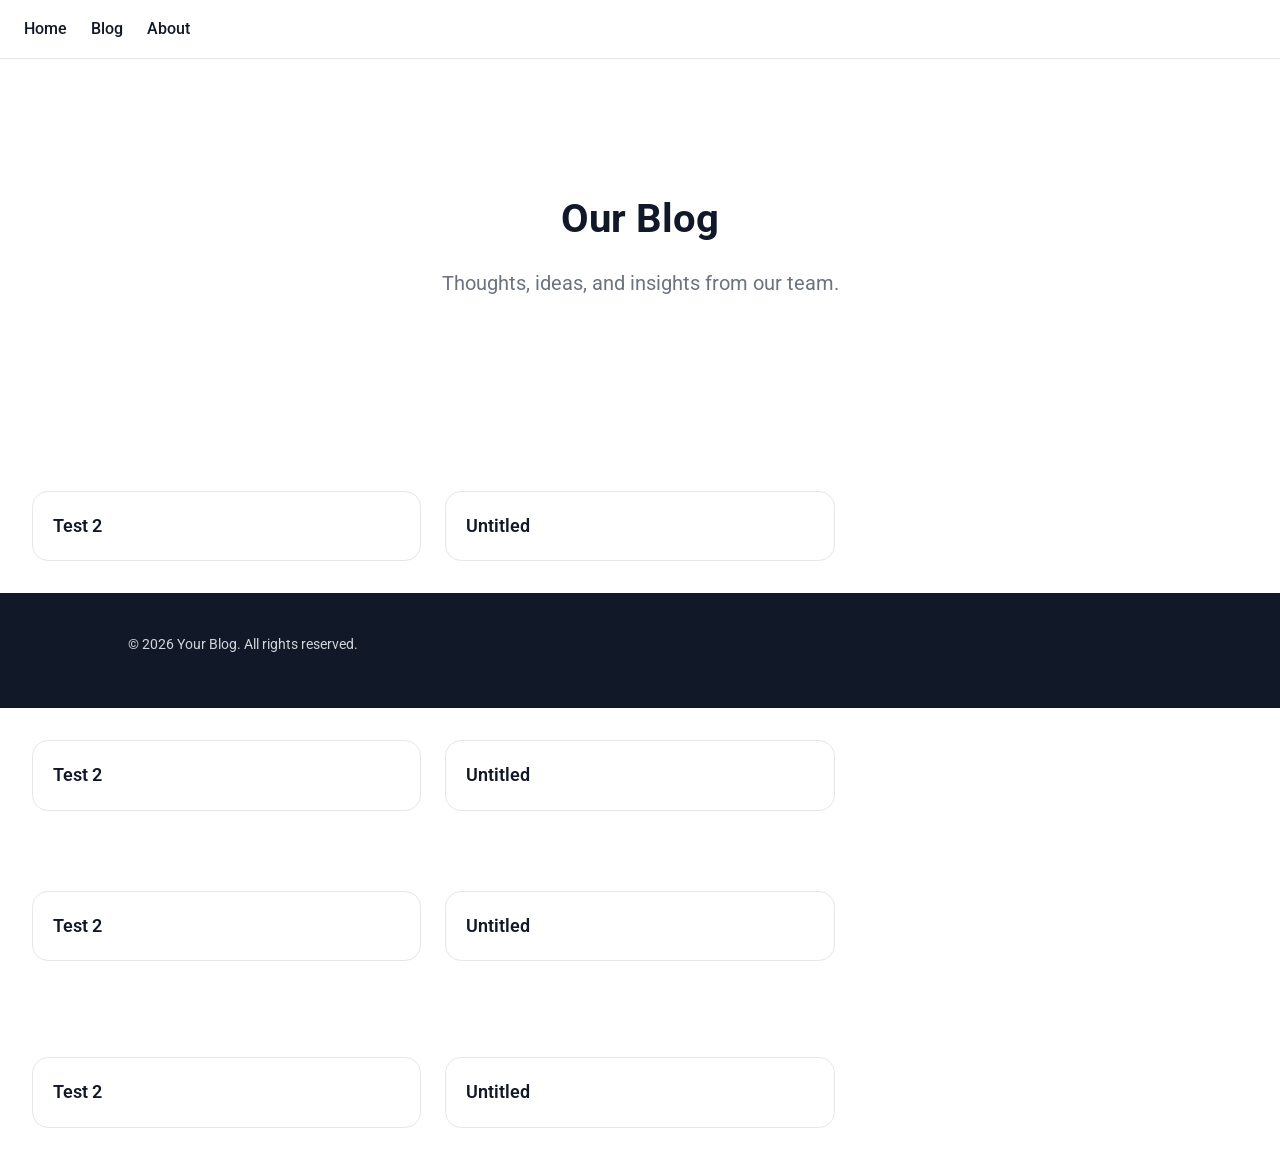
==== blog/index.html @ ab775a7a "Update site via SiteForge" ====
<!DOCTYPE html>
<html lang="en">
<head>
    <meta charset="UTF-8">
    <meta name="viewport" content="width=device-width, initial-scale=1.0">
    <meta name="description" content="">
    <title>Blog | test1</title>
    <link rel="preconnect" href="https://fonts.googleapis.com"><link rel="preconnect" href="https://fonts.gstatic.com" crossorigin><link rel="stylesheet" href="https://fonts.googleapis.com/css2?family=Roboto:wght@400;500;700&display=swap">
    <script>window.__ENV={"SUPABASE_URL":"https://tsmxhuqbdoeycesbgiqq.supabase.co","SUPABASE_PUBLISHABLE_KEY":"sb_publishable_xi4bJHSr4XA5A9AK3J_UIw_sf5tXrwO"};</script>
    <style>:root {
  --sf-primary: #2563eb;
  --sf-primary-dark: #1d4ed8;
  --sf-primary-light: #eff6ff;
  --sf-secondary: #7c3aed;
  --sf-accent: #4f46e5;
  --sf-background: #ffffff;
  --sf-surface: #ffffff;
  --sf-surface-alt: #f9fafb;
  --sf-text: #111827;
  --sf-text-muted: #6b7280;
  --sf-text-inverse: #ffffff;
  --sf-border: #e5e7eb;
  --sf-dark-bg: #111827;
  --sf-dark-text: #d1d5db;
  --sf-font-family: -apple-system, BlinkMacSystemFont, 'Segoe UI', Roboto, sans-serif;
  --sf-heading-font-family: -apple-system, BlinkMacSystemFont, 'Segoe UI', Roboto, sans-serif;
  --sf-heading-weight: 700;
  --sf-base-size: 1rem;
  --sf-line-height: 1.6;
  --sf-heading-line-height: 1.2;
  --sf-section-padding-y: 4rem;
  --sf-section-padding-x: 2rem;
  --sf-container-max-width: 72rem;
  --sf-element-gap: 1.5rem;
  --sf-radius-sm: 0.25rem;
  --sf-radius-md: 0.5rem;
  --sf-radius-lg: 1rem;
  --sf-radius-full: 9999px;
  --sf-btn-radius: 0.5rem;
  --sf-btn-padding-x: 1.5rem;
  --sf-btn-padding-y: 0.75rem;
  --sf-btn-font-weight: 600;
  --sf-shadow-sm: 0 1px 2px rgba(0,0,0,0.05);
  --sf-shadow-md: 0 4px 6px -1px rgba(0,0,0,0.1), 0 2px 4px -2px rgba(0,0,0,0.1);
  --sf-shadow-lg: 0 10px 15px -3px rgba(0,0,0,0.1), 0 4px 6px -4px rgba(0,0,0,0.1);
}
/* SiteForge — Generated Styles */
*, *::before, *::after { box-sizing: border-box; margin: 0; padding: 0; }
html { font-size: var(--sf-base-size); line-height: var(--sf-line-height); -webkit-text-size-adjust: 100%; }
body {
    font-family: var(--sf-font-family);
    color: var(--sf-text);
    background: var(--sf-background);
    min-height: 100vh;
}
img { max-width: 100%; height: auto; display: block; }
a { color: var(--sf-primary); text-decoration: none; }
a:hover { text-decoration: underline; }

/* Rich text content */
p { margin-bottom: 0.75rem; }
h2 { font-size: 1.5rem; font-weight: var(--sf-heading-weight); margin-bottom: 0.75rem; }
h3 { font-size: 1.25rem; font-weight: 600; margin-bottom: 0.5rem; }
ul, ol { margin-left: 1.5rem; margin-bottom: 0.75rem; }
blockquote { border-left: 3px solid var(--sf-primary); padding-left: 1rem; margin: 1rem 0; }

details summary { cursor: pointer; }
details summary::-webkit-details-marker { display: none; }

@media (max-width: 768px) {
    section h1 { font-size: 1.75rem !important; }
    div[style*="grid-template-columns"] { grid-template-columns: 1fr !important; }
    [data-sf-grid] { grid-template-columns: 1fr !important; }
    [data-sf-split] { flex-direction: column !important; }
    [data-sf-split] > * { width: 100% !important; flex: none !important; }
}
</style>
</head>
<body>
<nav style="display:flex;align-items:center;justify-content:space-between;padding:1rem 1.5rem;background:var(--sf-background);border-bottom:1px solid var(--sf-border);">
    
    <div style="display:flex;gap:var(--sf-element-gap);">
        <a href="/" style="color:var(--sf-text);font-weight:500;text-decoration:none;">Home</a>
        <a href="/blog" style="color:var(--sf-text);font-weight:500;text-decoration:none;">Blog</a>
        <a href="/about" style="color:var(--sf-text);font-weight:500;text-decoration:none;">About</a>
    </div>
</nav>
<section style="position:relative;min-height:400px;display:flex;flex-direction:column;justify-content:center;align-items:center;padding:5rem var(--sf-section-padding-x);text-align:center;"><div style="position:relative;z-index:1;max-width:48rem;"><h1 style="font-size:2.5rem;font-weight:var(--sf-heading-weight);margin-bottom:1rem;color:var(--sf-text)">Our Blog</h1><p style="font-size:1.25rem;margin-bottom:2rem;color:var(--sf-text-muted)">Thoughts, ideas, and insights from our team.</p><div></div></div></section>
<div style="padding:2rem"><div style="display:grid;grid-template-columns:repeat(auto-fill,minmax(300px,1fr));gap:1.5rem;">
<a href="/blog/untitled-2.html" style="display:block;border:1px solid var(--sf-border);border-radius:var(--sf-radius-lg);padding:1.25rem;text-decoration:none;color:inherit;transition:box-shadow 0.2s;">
    
    <h3 style="font-size:1.125rem;font-weight:600;color:var(--sf-text);margin:0;">Test 2</h3>
    
</a>
<a href="/blog/untitled.html" style="display:block;border:1px solid var(--sf-border);border-radius:var(--sf-radius-lg);padding:1.25rem;text-decoration:none;color:inherit;transition:box-shadow 0.2s;">
    
    <h3 style="font-size:1.125rem;font-weight:600;color:var(--sf-text);margin:0;">Untitled</h3>
    
</a>
</div></div>
<footer style="background:var(--sf-dark-bg);color:var(--sf-dark-text);padding:2.5rem 1.5rem;"><div style="max-width:64rem;margin:0 auto;display:flex;flex-wrap:wrap;align-items:center;justify-content:space-between;gap:1.5rem;"><p style="font-size:0.875rem;">© 2026 Your Blog. All rights reserved.</p><div></div></div></footer>
<div style="padding:2rem"><div style="display:grid;grid-template-columns:repeat(auto-fill,minmax(300px,1fr));gap:1.5rem;">
<a href="/blog/untitled-2.html" style="display:block;border:1px solid var(--sf-border);border-radius:var(--sf-radius-lg);padding:1.25rem;text-decoration:none;color:inherit;transition:box-shadow 0.2s;">
    
    <h3 style="font-size:1.125rem;font-weight:600;color:var(--sf-text);margin:0;">Test 2</h3>
    
</a>
<a href="/blog/untitled.html" style="display:block;border:1px solid var(--sf-border);border-radius:var(--sf-radius-lg);padding:1.25rem;text-decoration:none;color:inherit;transition:box-shadow 0.2s;">
    
    <h3 style="font-size:1.125rem;font-weight:600;color:var(--sf-text);margin:0;">Untitled</h3>
    
</a>
</div></div>
<div style="padding:3rem 2rem"><div style="display:grid;grid-template-columns:repeat(auto-fill,minmax(300px,1fr));gap:1.5rem;">
<a href="/blog/untitled-2.html" style="display:block;border:1px solid var(--sf-border);border-radius:var(--sf-radius-lg);padding:1.25rem;text-decoration:none;color:inherit;transition:box-shadow 0.2s;">
    
    <h3 style="font-size:1.125rem;font-weight:600;color:var(--sf-text);margin:0;">Test 2</h3>
    
</a>
<a href="/blog/untitled.html" style="display:block;border:1px solid var(--sf-border);border-radius:var(--sf-radius-lg);padding:1.25rem;text-decoration:none;color:inherit;transition:box-shadow 0.2s;">
    
    <h3 style="font-size:1.125rem;font-weight:600;color:var(--sf-text);margin:0;">Untitled</h3>
    
</a>
</div></div>
<div style="padding:3rem 2rem"><div style="display:grid;grid-template-columns:repeat(auto-fill,minmax(300px,1fr));gap:1.5rem;">
<a href="/blog/untitled-2.html" style="display:block;border:1px solid var(--sf-border);border-radius:var(--sf-radius-lg);padding:1.25rem;text-decoration:none;color:inherit;transition:box-shadow 0.2s;">
    
    <h3 style="font-size:1.125rem;font-weight:600;color:var(--sf-text);margin:0;">Test 2</h3>
    
</a>
<a href="/blog/untitled.html" style="display:block;border:1px solid var(--sf-border);border-radius:var(--sf-radius-lg);padding:1.25rem;text-decoration:none;color:inherit;transition:box-shadow 0.2s;">
    
    <h3 style="font-size:1.125rem;font-weight:600;color:var(--sf-text);margin:0;">Untitled</h3>
    
</a>
</div></div>
</body>
</html>
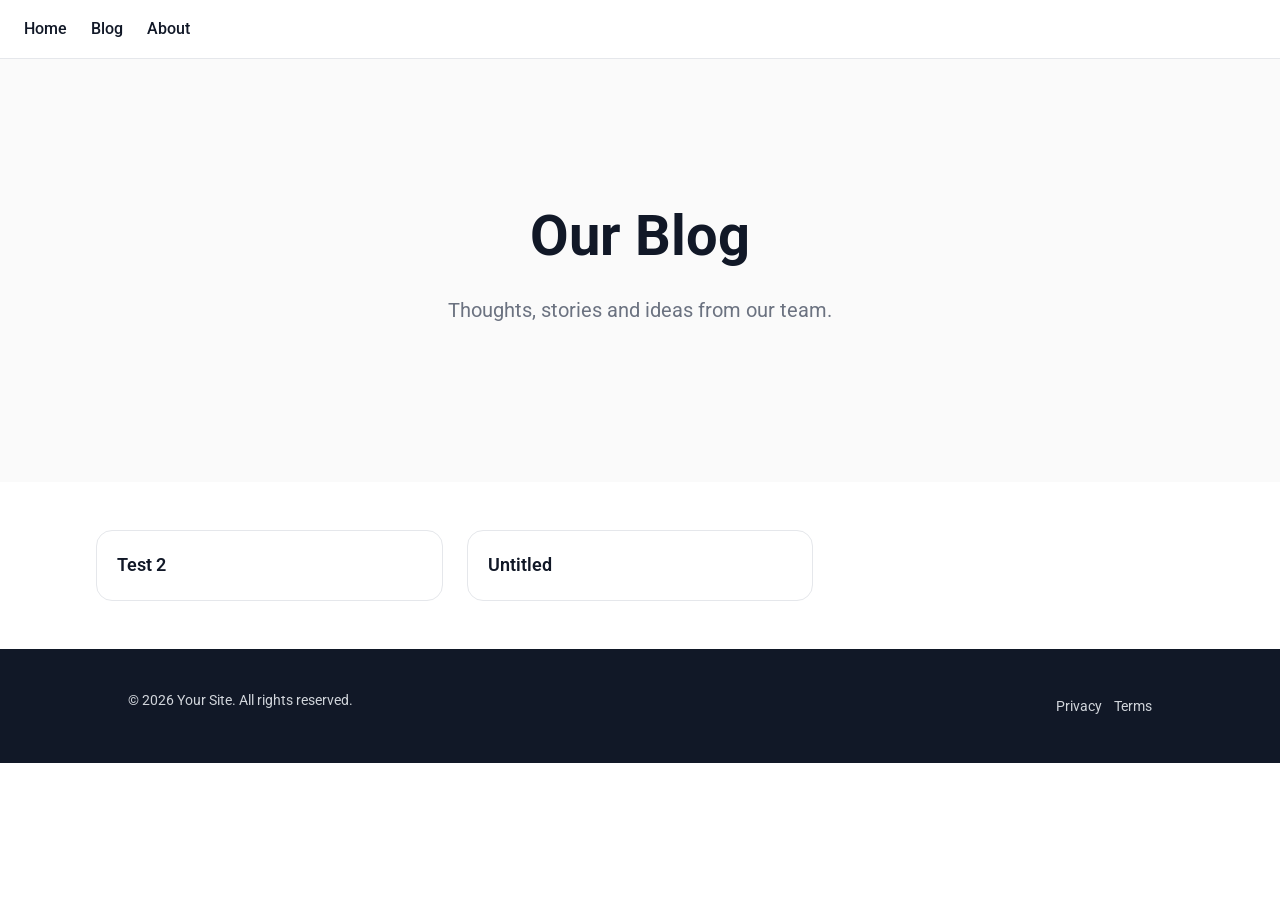
==== commit ed919e6b: "Update site via SiteForge" ====
--- a/blog/index.html
+++ b/blog/index.html
@@ -85,8 +85,8 @@
         <a href="/about" style="color:var(--sf-text);font-weight:500;text-decoration:none;">About</a>
     </div>
 </nav>
-<section style="position:relative;min-height:400px;display:flex;flex-direction:column;justify-content:center;align-items:center;padding:5rem var(--sf-section-padding-x);text-align:center;"><div style="position:relative;z-index:1;max-width:48rem;"><h1 style="font-size:2.5rem;font-weight:var(--sf-heading-weight);margin-bottom:1rem;color:var(--sf-text)">Our Blog</h1><p style="font-size:1.25rem;margin-bottom:2rem;color:var(--sf-text-muted)">Thoughts, ideas, and insights from our team.</p><div></div></div></section>
-<div style="padding:2rem"><div style="display:grid;grid-template-columns:repeat(auto-fill,minmax(300px,1fr));gap:1.5rem;">
+<div style="background-color:#fafafa;padding:3rem 2rem"><section style="position:relative;padding:6rem var(--sf-section-padding-x);min-height:300px;display:flex;flex-direction:column;justify-content:center;align-items:center;text-align:center;"><div style="position:relative;z-index:1;max-width:48rem;"><h1 style="font-size:3.5rem;font-weight:var(--sf-heading-weight);line-height:var(--sf-heading-line-height);margin-bottom:1.5rem;color:var(--sf-text)">Our Blog</h1><p style="font-size:1.25rem;line-height:var(--sf-line-height);color:var(--sf-text-muted)">Thoughts, stories and ideas from our team.</p></div></section></div>
+<div style="margin:0 auto;max-width:72rem;padding:3rem 2rem"><div style="display:grid;grid-template-columns:repeat(auto-fill,minmax(300px,1fr));gap:1.5rem;">
 <a href="/blog/untitled-2.html" style="display:block;border:1px solid var(--sf-border);border-radius:var(--sf-radius-lg);padding:1.25rem;text-decoration:none;color:inherit;transition:box-shadow 0.2s;">
     
     <h3 style="font-size:1.125rem;font-weight:600;color:var(--sf-text);margin:0;">Test 2</h3>
@@ -98,42 +98,6 @@
     
 </a>
 </div></div>
-<footer style="background:var(--sf-dark-bg);color:var(--sf-dark-text);padding:2.5rem 1.5rem;"><div style="max-width:64rem;margin:0 auto;display:flex;flex-wrap:wrap;align-items:center;justify-content:space-between;gap:1.5rem;"><p style="font-size:0.875rem;">© 2026 Your Blog. All rights reserved.</p><div></div></div></footer>
-<div style="padding:2rem"><div style="display:grid;grid-template-columns:repeat(auto-fill,minmax(300px,1fr));gap:1.5rem;">
-<a href="/blog/untitled-2.html" style="display:block;border:1px solid var(--sf-border);border-radius:var(--sf-radius-lg);padding:1.25rem;text-decoration:none;color:inherit;transition:box-shadow 0.2s;">
-    
-    <h3 style="font-size:1.125rem;font-weight:600;color:var(--sf-text);margin:0;">Test 2</h3>
-    
-</a>
-<a href="/blog/untitled.html" style="display:block;border:1px solid var(--sf-border);border-radius:var(--sf-radius-lg);padding:1.25rem;text-decoration:none;color:inherit;transition:box-shadow 0.2s;">
-    
-    <h3 style="font-size:1.125rem;font-weight:600;color:var(--sf-text);margin:0;">Untitled</h3>
-    
-</a>
-</div></div>
-<div style="padding:3rem 2rem"><div style="display:grid;grid-template-columns:repeat(auto-fill,minmax(300px,1fr));gap:1.5rem;">
-<a href="/blog/untitled-2.html" style="display:block;border:1px solid var(--sf-border);border-radius:var(--sf-radius-lg);padding:1.25rem;text-decoration:none;color:inherit;transition:box-shadow 0.2s;">
-    
-    <h3 style="font-size:1.125rem;font-weight:600;color:var(--sf-text);margin:0;">Test 2</h3>
-    
-</a>
-<a href="/blog/untitled.html" style="display:block;border:1px solid var(--sf-border);border-radius:var(--sf-radius-lg);padding:1.25rem;text-decoration:none;color:inherit;transition:box-shadow 0.2s;">
-    
-    <h3 style="font-size:1.125rem;font-weight:600;color:var(--sf-text);margin:0;">Untitled</h3>
-    
-</a>
-</div></div>
-<div style="padding:3rem 2rem"><div style="display:grid;grid-template-columns:repeat(auto-fill,minmax(300px,1fr));gap:1.5rem;">
-<a href="/blog/untitled-2.html" style="display:block;border:1px solid var(--sf-border);border-radius:var(--sf-radius-lg);padding:1.25rem;text-decoration:none;color:inherit;transition:box-shadow 0.2s;">
-    
-    <h3 style="font-size:1.125rem;font-weight:600;color:var(--sf-text);margin:0;">Test 2</h3>
-    
-</a>
-<a href="/blog/untitled.html" style="display:block;border:1px solid var(--sf-border);border-radius:var(--sf-radius-lg);padding:1.25rem;text-decoration:none;color:inherit;transition:box-shadow 0.2s;">
-    
-    <h3 style="font-size:1.125rem;font-weight:600;color:var(--sf-text);margin:0;">Untitled</h3>
-    
-</a>
-</div></div>
+<footer style="background:var(--sf-dark-bg);color:var(--sf-dark-text);padding:2.5rem 1.5rem;"><div style="max-width:64rem;margin:0 auto;display:flex;flex-wrap:wrap;align-items:center;justify-content:space-between;gap:1.5rem;"><p style="font-size:0.875rem;">© 2026 Your Site. All rights reserved.</p><div><a href="/privacy" style="color:var(--sf-dark-text);text-decoration:none;font-size:0.875rem;">Privacy</a> &nbsp; <a href="/terms" style="color:var(--sf-dark-text);text-decoration:none;font-size:0.875rem;">Terms</a></div></div></footer>
 </body>
 </html>
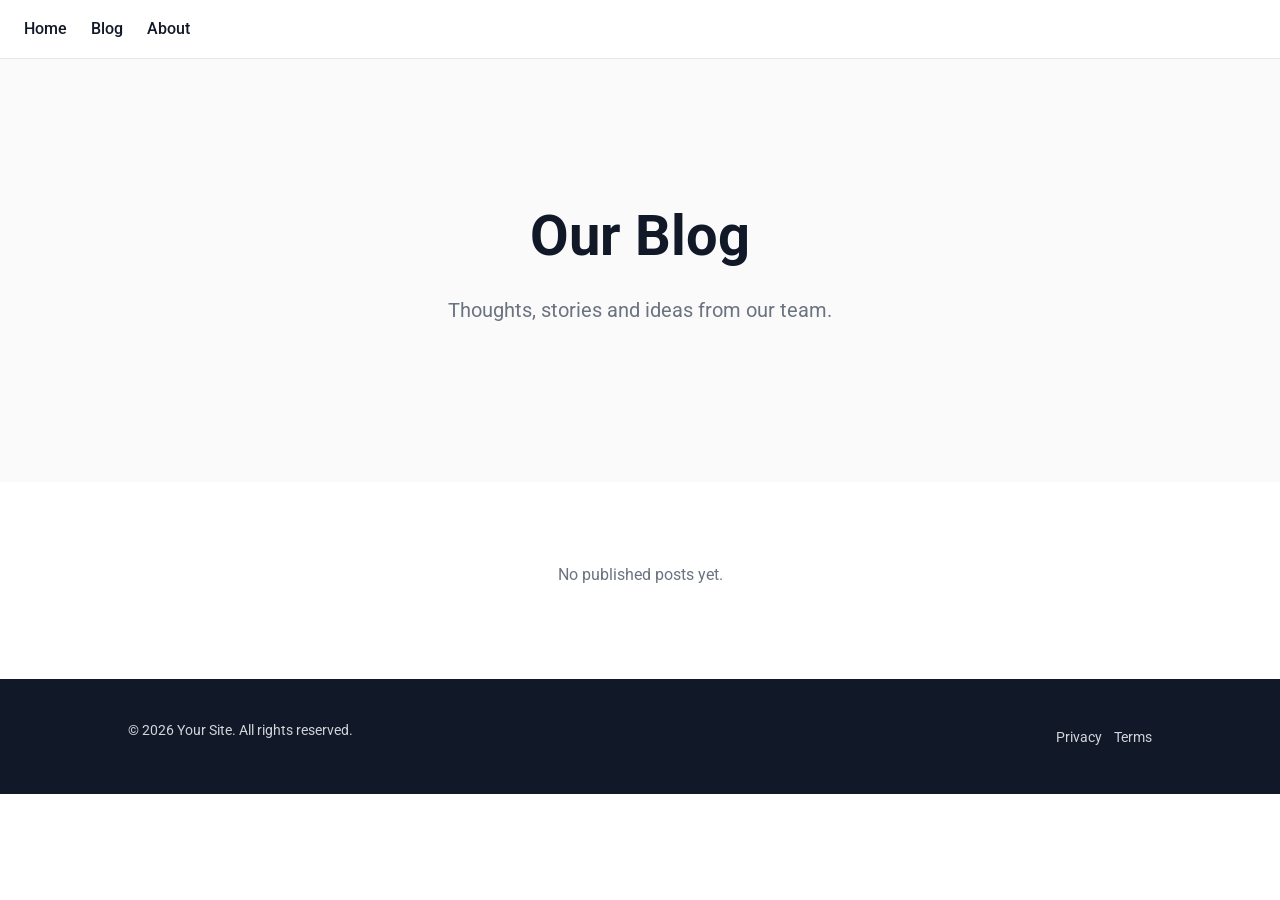
==== commit ad37dc12: "Update site via SiteForge" ====
--- a/blog/index.html
+++ b/blog/index.html
@@ -6,7 +6,7 @@
     <meta name="description" content="">
     <title>Blog | test1</title>
     <link rel="preconnect" href="https://fonts.googleapis.com"><link rel="preconnect" href="https://fonts.gstatic.com" crossorigin><link rel="stylesheet" href="https://fonts.googleapis.com/css2?family=Roboto:wght@400;500;700&display=swap">
-    <script>window.__ENV={"SUPABASE_URL":"https://tsmxhuqbdoeycesbgiqq.supabase.co","SUPABASE_PUBLISHABLE_KEY":"sb_publishable_xi4bJHSr4XA5A9AK3J_UIw_sf5tXrwO"};</script>
+    <script>window.__ENV={"SUPABASE_PUBLISHABLE_KEY":"sb_publishable_xi4bJHSr4XA5A9AK3J_UIw_sf5tXrwO","SUPABASE_URL":"https://tsmxhuqbdoeycesbgiqq.supabase.co"};</script>
     <style>:root {
   --sf-primary: #2563eb;
   --sf-primary-dark: #1d4ed8;
@@ -86,17 +86,8 @@
     </div>
 </nav>
 <div style="background-color:#fafafa;padding:3rem 2rem"><section style="position:relative;padding:6rem var(--sf-section-padding-x);min-height:300px;display:flex;flex-direction:column;justify-content:center;align-items:center;text-align:center;"><div style="position:relative;z-index:1;max-width:48rem;"><h1 style="font-size:3.5rem;font-weight:var(--sf-heading-weight);line-height:var(--sf-heading-line-height);margin-bottom:1.5rem;color:var(--sf-text)">Our Blog</h1><p style="font-size:1.25rem;line-height:var(--sf-line-height);color:var(--sf-text-muted)">Thoughts, stories and ideas from our team.</p></div></section></div>
-<div style="margin:0 auto;max-width:72rem;padding:3rem 2rem"><div style="display:grid;grid-template-columns:repeat(auto-fill,minmax(300px,1fr));gap:1.5rem;">
-<a href="/blog/untitled-2.html" style="display:block;border:1px solid var(--sf-border);border-radius:var(--sf-radius-lg);padding:1.25rem;text-decoration:none;color:inherit;transition:box-shadow 0.2s;">
-    
-    <h3 style="font-size:1.125rem;font-weight:600;color:var(--sf-text);margin:0;">Test 2</h3>
-    
-</a>
-<a href="/blog/untitled.html" style="display:block;border:1px solid var(--sf-border);border-radius:var(--sf-radius-lg);padding:1.25rem;text-decoration:none;color:inherit;transition:box-shadow 0.2s;">
-    
-    <h3 style="font-size:1.125rem;font-weight:600;color:var(--sf-text);margin:0;">Untitled</h3>
-    
-</a>
+<div style="padding:3rem 2rem"><div style="padding:2rem;text-align:center;color:var(--sf-text-muted);">
+    <p>No published posts yet.</p>
 </div></div>
 <footer style="background:var(--sf-dark-bg);color:var(--sf-dark-text);padding:2.5rem 1.5rem;"><div style="max-width:64rem;margin:0 auto;display:flex;flex-wrap:wrap;align-items:center;justify-content:space-between;gap:1.5rem;"><p style="font-size:0.875rem;">© 2026 Your Site. All rights reserved.</p><div><a href="/privacy" style="color:var(--sf-dark-text);text-decoration:none;font-size:0.875rem;">Privacy</a> &nbsp; <a href="/terms" style="color:var(--sf-dark-text);text-decoration:none;font-size:0.875rem;">Terms</a></div></div></footer>
 </body>
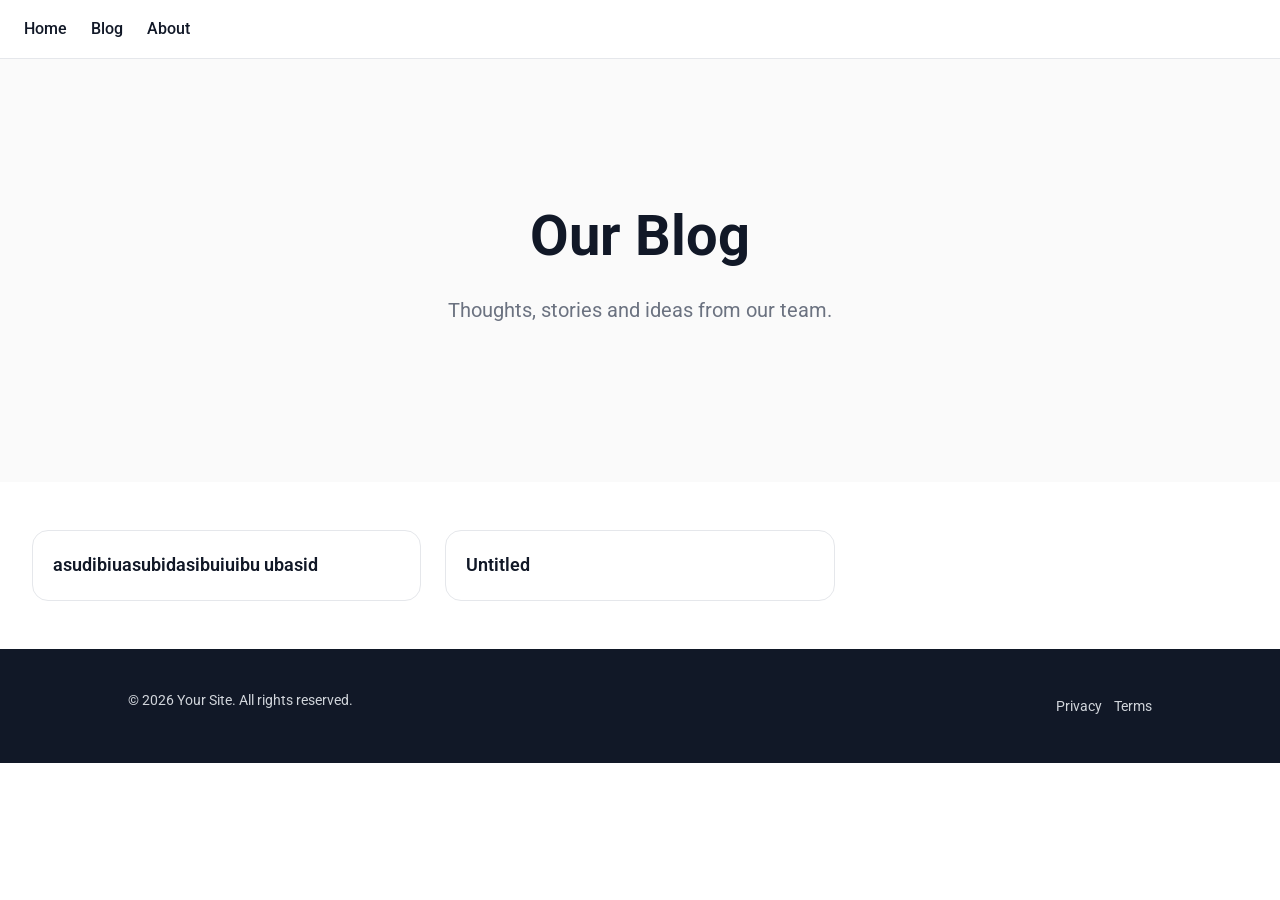
==== commit 12b5c205: "Update site via SiteForge" ====
--- a/blog/index.html
+++ b/blog/index.html
@@ -86,8 +86,17 @@
     </div>
 </nav>
 <div style="background-color:#fafafa;padding:3rem 2rem"><section style="position:relative;padding:6rem var(--sf-section-padding-x);min-height:300px;display:flex;flex-direction:column;justify-content:center;align-items:center;text-align:center;"><div style="position:relative;z-index:1;max-width:48rem;"><h1 style="font-size:3.5rem;font-weight:var(--sf-heading-weight);line-height:var(--sf-heading-line-height);margin-bottom:1.5rem;color:var(--sf-text)">Our Blog</h1><p style="font-size:1.25rem;line-height:var(--sf-line-height);color:var(--sf-text-muted)">Thoughts, stories and ideas from our team.</p></div></section></div>
-<div style="padding:3rem 2rem"><div style="padding:2rem;text-align:center;color:var(--sf-text-muted);">
-    <p>No published posts yet.</p>
+<div style="padding:3rem 2rem"><div style="display:grid;grid-template-columns:repeat(auto-fill,minmax(300px,1fr));gap:1.5rem;">
+<a href="/blog-posts/untitled-3.html" style="display:block;border:1px solid var(--sf-border);border-radius:var(--sf-radius-lg);padding:1.25rem;text-decoration:none;color:inherit;transition:box-shadow 0.2s;">
+    
+    <h3 style="font-size:1.125rem;font-weight:600;color:var(--sf-text);margin:0;">asudibiuasubidasibuiuibu ubasid</h3>
+    
+</a>
+<a href="/blog-posts/untitled.html" style="display:block;border:1px solid var(--sf-border);border-radius:var(--sf-radius-lg);padding:1.25rem;text-decoration:none;color:inherit;transition:box-shadow 0.2s;">
+    
+    <h3 style="font-size:1.125rem;font-weight:600;color:var(--sf-text);margin:0;">Untitled</h3>
+    
+</a>
 </div></div>
 <footer style="background:var(--sf-dark-bg);color:var(--sf-dark-text);padding:2.5rem 1.5rem;"><div style="max-width:64rem;margin:0 auto;display:flex;flex-wrap:wrap;align-items:center;justify-content:space-between;gap:1.5rem;"><p style="font-size:0.875rem;">© 2026 Your Site. All rights reserved.</p><div><a href="/privacy" style="color:var(--sf-dark-text);text-decoration:none;font-size:0.875rem;">Privacy</a> &nbsp; <a href="/terms" style="color:var(--sf-dark-text);text-decoration:none;font-size:0.875rem;">Terms</a></div></div></footer>
 </body>
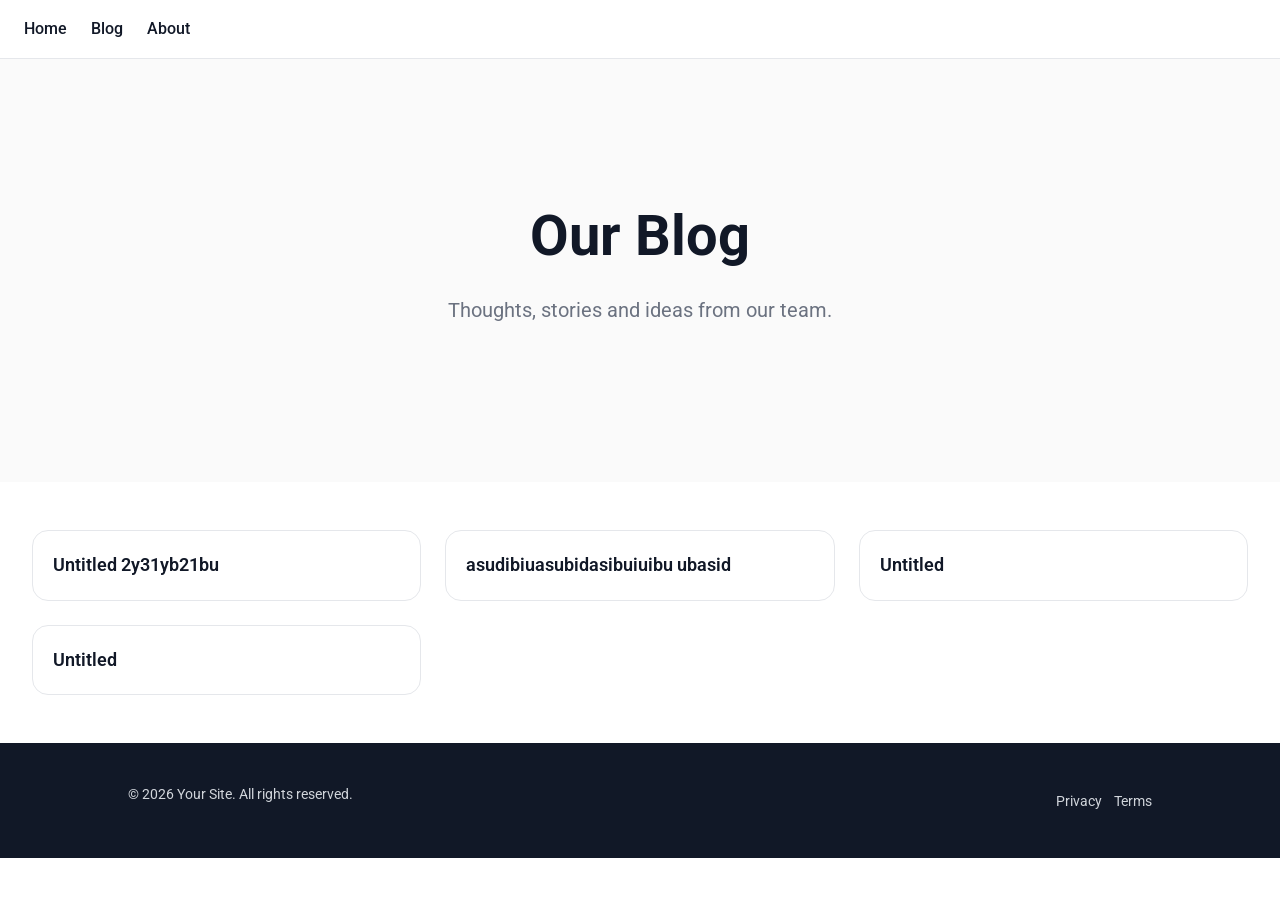
==== commit 52b68cac: "Update site via SiteForge" ====
--- a/blog/index.html
+++ b/blog/index.html
@@ -6,7 +6,7 @@
     <meta name="description" content="">
     <title>Blog | test1</title>
     <link rel="preconnect" href="https://fonts.googleapis.com"><link rel="preconnect" href="https://fonts.gstatic.com" crossorigin><link rel="stylesheet" href="https://fonts.googleapis.com/css2?family=Roboto:wght@400;500;700&display=swap">
-    <script>window.__ENV={"SUPABASE_PUBLISHABLE_KEY":"sb_publishable_xi4bJHSr4XA5A9AK3J_UIw_sf5tXrwO","SUPABASE_URL":"https://tsmxhuqbdoeycesbgiqq.supabase.co"};</script>
+    <script>window.__ENV={"SUPABASE_URL":"https://tsmxhuqbdoeycesbgiqq.supabase.co","SUPABASE_PUBLISHABLE_KEY":"sb_publishable_xi4bJHSr4XA5A9AK3J_UIw_sf5tXrwO"};</script>
     <style>:root {
   --sf-primary: #2563eb;
   --sf-primary-dark: #1d4ed8;
@@ -87,9 +87,19 @@
 </nav>
 <div style="background-color:#fafafa;padding:3rem 2rem"><section style="position:relative;padding:6rem var(--sf-section-padding-x);min-height:300px;display:flex;flex-direction:column;justify-content:center;align-items:center;text-align:center;"><div style="position:relative;z-index:1;max-width:48rem;"><h1 style="font-size:3.5rem;font-weight:var(--sf-heading-weight);line-height:var(--sf-heading-line-height);margin-bottom:1.5rem;color:var(--sf-text)">Our Blog</h1><p style="font-size:1.25rem;line-height:var(--sf-line-height);color:var(--sf-text-muted)">Thoughts, stories and ideas from our team.</p></div></section></div>
 <div style="padding:3rem 2rem"><div style="display:grid;grid-template-columns:repeat(auto-fill,minmax(300px,1fr));gap:1.5rem;">
+<a href="/blog-posts/untitled-4988u88.html" style="display:block;border:1px solid var(--sf-border);border-radius:var(--sf-radius-lg);padding:1.25rem;text-decoration:none;color:inherit;transition:box-shadow 0.2s;">
+    
+    <h3 style="font-size:1.125rem;font-weight:600;color:var(--sf-text);margin:0;">Untitled 2y31yb21bu</h3>
+    
+</a>
 <a href="/blog-posts/untitled-3.html" style="display:block;border:1px solid var(--sf-border);border-radius:var(--sf-radius-lg);padding:1.25rem;text-decoration:none;color:inherit;transition:box-shadow 0.2s;">
     
     <h3 style="font-size:1.125rem;font-weight:600;color:var(--sf-text);margin:0;">asudibiuasubidasibuiuibu ubasid</h3>
+    
+</a>
+<a href="/blog-posts/untitled-2.html" style="display:block;border:1px solid var(--sf-border);border-radius:var(--sf-radius-lg);padding:1.25rem;text-decoration:none;color:inherit;transition:box-shadow 0.2s;">
+    
+    <h3 style="font-size:1.125rem;font-weight:600;color:var(--sf-text);margin:0;">Untitled</h3>
     
 </a>
 <a href="/blog-posts/untitled.html" style="display:block;border:1px solid var(--sf-border);border-radius:var(--sf-radius-lg);padding:1.25rem;text-decoration:none;color:inherit;transition:box-shadow 0.2s;">
